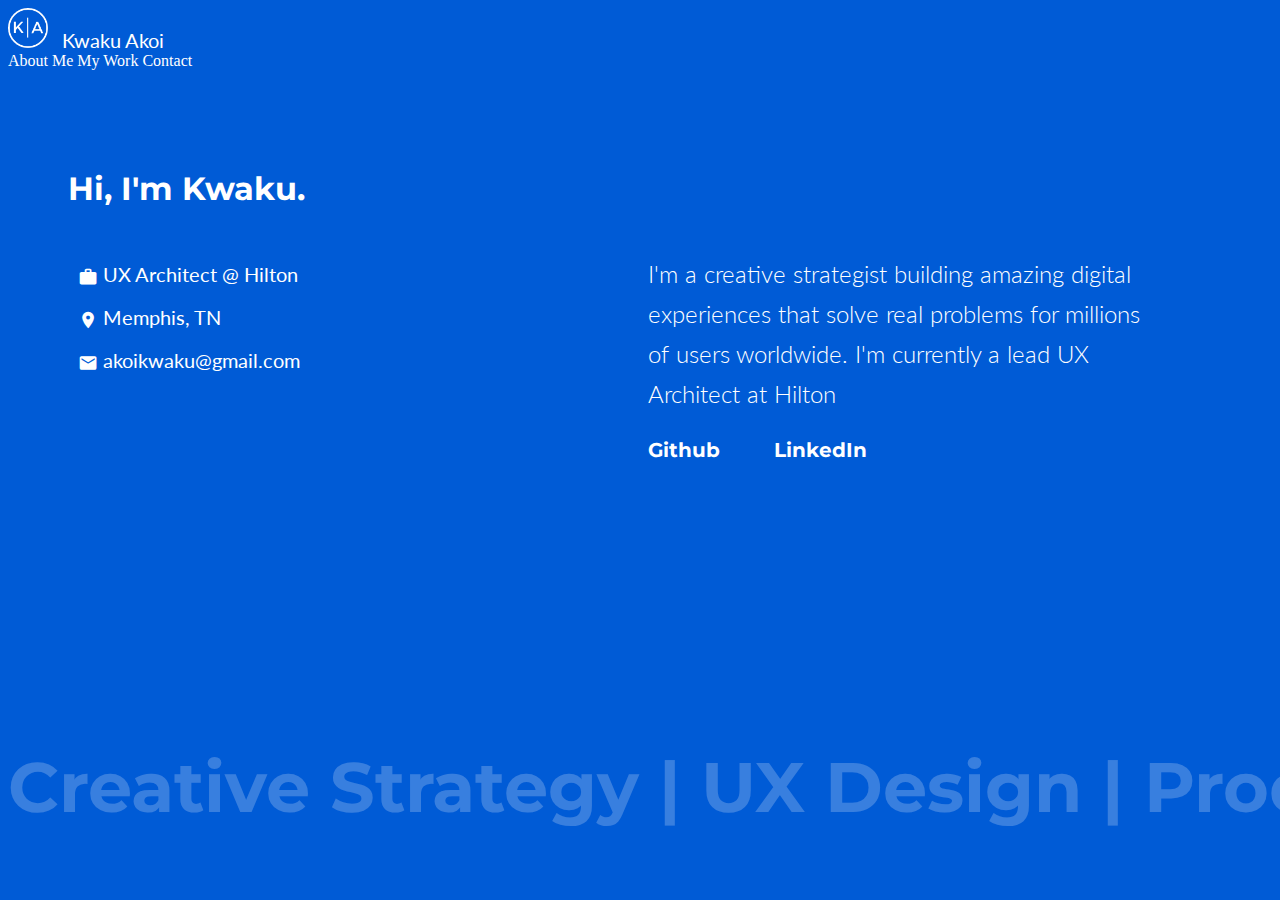
==== index.html @ 5cd678ec "Added responsive styles" ====
<!DOCTYPE html>
<html>
<head>
  <title>Kwaku Akoi | Creative Strategist, Product Manager, Entrepreneur</title>
  <link href='http://fonts.googleapis.com/css?family=Lato|Montserrat' rel='stylesheet' type='text/css'>
  <meta charset="UTF-8">
  <meta http-equiv="X-UA-Compatible" content="IE=edge">
  <meta name="viewport" content="width=device-width, initial-scale=1.0">
  <link rel="stylesheet" href="https://fonts.googleapis.com/icon?family=Material+Icons">
  <link rel="stylesheet" href="https://code.getmdl.io/1.3.0/material.indigo-pink.min.css">
  <link rel="stylesheet" type="text/css" href="style.css">
  <script defer src="https://code.getmdl.io/1.3.0/material.min.js"></script>
</head>

<body onload="showMain()">
  <section id="nav">
    <div class="mdl-layout mdl-js-layout mdl-layout--fixed-header">
      <header class="mdl-layout__header">
        <div class="mdl-layout__header-row">
          <!-- Logo -->
          <span class="brand" onclick="showMain()"><img src="images/logo.png"></span>
          <span class="mdl-layout-title" onclick="showMain()">Kwaku Akoi</span>
          <!-- Spacer -->
          <div class="mdl-layout-spacer"></div>
          <!-- Nav elements -->
          <nav class="mdl-navigation mdl-layout--large-screen-only">
            <a class="mdl-navigation__link" href="#aboutme" onclick="showAbout()">About Me</a>
            <a class="mdl-navigation__link" href="#mywork" onclick="showMyWork()">My Work</a>
            <a class="mdl-navigation__link" href="#contact" onclick="showContact()">Contact</a>
          </nav>
        </div>
      </header>
    </div>
  </section>

  <section id="main" class="mdl-layout">
    <h1 class="hi">Hi, I'm Kwaku.</h1>
    <div class="lhs">
        <ul>
          <li><i class="material-icons">work</i> UX Architect @ Hilton</li>
          <li><i class="material-icons">place</i> Memphis, TN</li>
          <li><i class="material-icons">email</i> akoikwaku@gmail.com</li>
        </ul>
    </div>
    <div class="rhs">
      <p>I'm a creative strategist building amazing digital experiences that
        solve real problems for millions of users worldwide.
        I'm currently a lead UX Architect at Hilton</p>
        <nav class="mdl-navigation mdl-layout--large-screen-only">
          <a href="https://github.com/SKAkoi" class="mdl-navigation__link">Github</a>
          <a href="https://linkedin.com/in/kwakuakoi" class="mdl-navigation__link">LinkedIn</a>
        </nav>
      </div>
    </div>
  </section>

  <section id="aboutme" class="mdl-layout">
    <h1 class="hi">My Journeys To Date</h1>
    <div class="roadmap">
      <span class="journey-points" id="ghana">Accra, Ghana </span><span class="mdl-tooltip mdl-tooltip--top mdl-tooltip--large" for="ghana">Born &amp; raised. First 16 yrs of my life.</span><i class="material-icons">arrow_forward</i>
      <span class="journey-points" id="simsbury"> Simsbury, CT</span><span class="mdl-tooltip mdl-tooltip--top mdl-tooltip--large" for="simsbury">Attended high school here (Westminster School)</span><i class="material-icons">arrow_forward</i>
      <span class="journey-points" id="middletown"> Middletown, CT </span><span class="mdl-tooltip mdl-tooltip--top mdl-tooltip--large" for="middletown">College @ Wesleyan University</span><i class="material-icons">arrow_forward</i>
      <span class="journey-points" id="brooklyn"> Brooklyn, NY </span><span class="mdl-tooltip mdl-tooltip--top mdl-tooltip--large" for="brooklyn">Founded Joomah Inc.</span><i class="material-icons">arrow_forward</i>
      <span class="journey-points" id="memphis"> Memphis, TN </span><span class="mdl-tooltip mdl-tooltip--top mdl-tooltip--large" for="memphis">UX Architect @ Hilton | Teach creative computing to 4th graders</span>
    </div>
    <br>
    <br>
    <div class="experiences">
      <h3>What I've been up to</h3>
      <ul>
        <li><i class="material-icons">check</i> Currently building awesome products for Hilton</li>
        <li><i class="material-icons">check</i> Teaching creative computing to 4th graders at KIPP Memphis Collegiate Elementary</li>
        <li><i class="material-icons">check</i> Founded a startup to work on smarter hiring solutions for businesses across Africa</li>
        <li><i class="material-icons">check</i> Managed part of Wesleyan Uniersity's I.T Department</li>
        <li><i class="material-icons">check</i> Consulted on I.T projects for Dannex, a leading drug maker in Ghana</li>
      </ul>
    </div>
    <br>
    <br>
    <div class="skills">
      <h3>My skills &amp; specialties</h3>
      <p>Everything digital. </p>
      <span>Product Management |</span><span>Strategy |</span> <span>Design |</span><span>UX Architecture |</span>  <span>Digital Analytics |</span> 
      <span>Digital Accessibility |</span><span> Python |</span><span> SQL |</span><span> Javascript |</span><span> HTML/CSS </span>
    </div>
  </section>

  <section id="mywork" class="mdl-layout"></section>

  <section id="contact" class="mdl-layout">
    <h1>Get in touch</h1>
    <a href="mailto:akoikwaku@gmail.com"><h2>akoikwaku[at]gmail[dot]com</h2></a>
  </section>

  <div class="watermark mdl-layout">
    <p>Creative Strategy | UX Design | Product Management |</p>
  </div>


  <script type="text/javascript">
      var main = document.getElementById("main"); 
      var aboutme = document.getElementById("aboutme");
      var mywork = document.getElementById("mywork");
      var contact = document.getElementById("contact");
    
    function showMain() {
      main.style.display = 'block';
      aboutme.style.display = 'none';
      mywork.style.display = 'none';
      contact.style.display = 'none';
    }

    function showAbout() {
      main.style.display = 'none';
      aboutme.style.display = 'block';
      mywork.style.display = 'none';
      contact.style.display = 'none';
    }

    function showMyWork() {
      main.style.display = 'none';
      aboutme.style.display = 'none';
      mywork.style.display = 'block';
      contact.style.display = 'none';
    }

    function showContact() {
      main.style.display = 'none';
      aboutme.style.display = 'none';
      mywork.style.display = 'none';
      contact.style.display = 'block';
    }
  </script>
</body>
</html>
---- style.css ----
body, html {
  background-color: #005bd6;
  color: #ffffff;
  width: 100%;
  overflow-x: hidden;
  /*height: 100%;*/
}

/*section {
  height: 100%;
}*/

a {
  text-decoration: none;
}

h1, h3, h4 {
  color: #ffffff;
  font-family: 'Montserrat', sans-serif;
}

h1, h3 {
  padding-left: 40px;
}

p, span, li {
  font-family: 'Lato', sans-serif;
  font-size: 20px;
}

.mdl-layout a {
  color: #ffffff;
}

#nav {
  height: 120px;
}

.mdl-layout {
  background-color: #005BD6;
}

.mdl-layout__header{
  background-color: #005bd6;
  width: 100%;
}

.brand {
  width: 50px;
  padding-right: 10px;
}

.brand img {
  width: 40px;
}

#main {
  padding: 20px;
  color: #ffffff;
  display: block;
}

#main p {
  font-size: 1.5em;
  font-weight: 300;
}

.lhs {
  float: left;
  width: 50%;
}


.lhs ul {
  list-style-type: none;
  font-size: 1.5em;
}

.lhs li {
  padding: 10px;
  line-height: 20px;
}

.rhs {
  float: right;
  width: 50%;
}

.rhs p {
  width: 80%;
  line-height: 40px;
}

.rhs a {
  padding-right: 50px;
  color: #ffffff;
  font-size: 1.25em;
  font-family: 'Montserrat', sans-serif;
  font-weight: 700;
}

.material-icons {
  font-size: 20px;
  vertical-align: middle;
}

.journey-points {
  font-size: 20px; 
  padding-left: 10px;
  text-decoration: underline;
}

.mdl-tooltip {
  background-color: rgba(0,0,0, 0.8);
}

.experiences ul {
  list-style-type: none;
}

.experiences ul li {
  padding: 10px;
}



.watermark p {
  font-family: 'Montserrat', sans-serif;
  font-size: 70px;
  bottom: 0;
  position: fixed;
  opacity: 0.22;
  font-weight: 700;
  z-index: 0;
  width: 80%;
  white-space: nowrap;
  /*overflow: hidden;*/
  text-overflow: ellipsis;
}

@media screen and (max-width: 800px) {
  .lhs {
    width: 100%;
  }
  .rhs {
    width: 100%;
  }
}
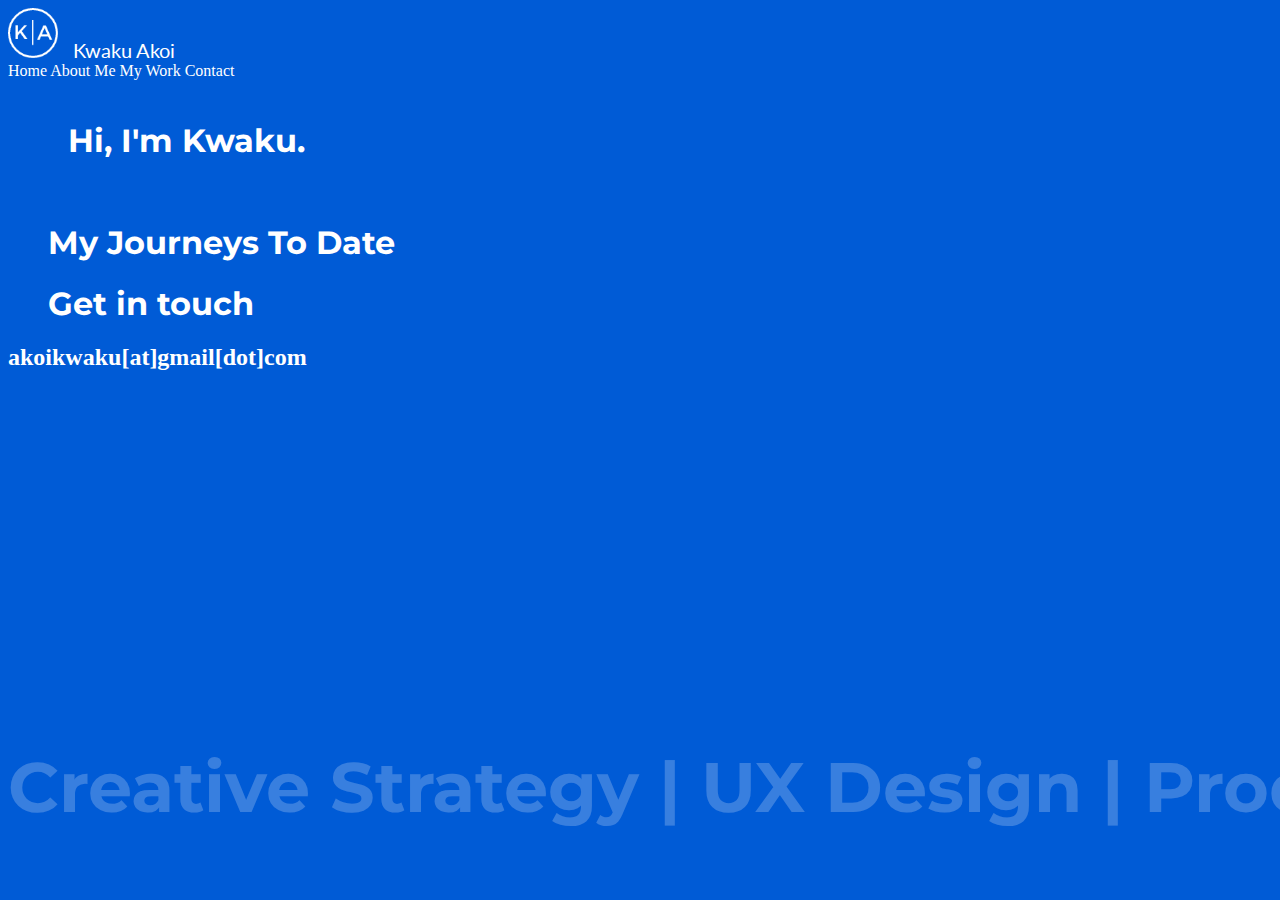
==== commit 32a99b6f: "Added MDL tabs component" ====
--- a/index.html
+++ b/index.html
@@ -12,18 +12,59 @@
   <script defer src="https://code.getmdl.io/1.3.0/material.min.js"></script>
 </head>
 
-<body onload="showMain()">
-  <section id="nav">
+<body>
+  <div class="mdl-layout mdl-js-layout mdl-layout--fixed-header">
+    <header class="mdl-layout__header">
+      <div class="mdl-layout__header-row">
+        <!-- Title -->
+        <span class="mdl-layout-title"><img src="images/logo.png" class="brand"> Kwaku Akoi</span>
+      </div>
+        <!-- Tabs -->
+        <div class="mdl-layout__tab-bar mdl-js-ripple-effect">
+          <a href="#main" class="mdl-layout__tab is-active">Home</a>
+          <a href="#aboutme" class="mdl-layout__tab">About Me</a>
+          <a href="#mywork" class="mdl-layout__tab">My Work</a>
+          <a href="#contact" class="mdl-layout__tab">Contact</a>
+        </div>
+    </header>
+    
+    <main class="mdl-layout__content">
+      <section id="main" class="mdl-layout__tab-panel is-active">
+        <div class="page-content">
+          <h1 class="hi">Hi, I'm Kwaku.</h1>
+        </div>
+      </section>
+
+      <section class="mdl-layout__tab-panel" id="aboutme">
+        <div class="page-content">
+          <h1 class="hi">My Journeys To Date</h1>
+        </div>
+      </section>
+
+      <section id="mywork" class="mdl-layout__tab-panel"></section>
+
+      <section id="contact" class="mdl-layout__tab-panel">
+        <h1>Get in touch</h1>
+        <a href="mailto:akoikwaku@gmail.com"><h2>akoikwaku[at]gmail[dot]com</h2></a>
+      </section>
+    </main>
+</div>
+
+
+
+
+
+  <!--<section id="nav">
     <div class="mdl-layout mdl-js-layout mdl-layout--fixed-header">
       <header class="mdl-layout__header">
         <div class="mdl-layout__header-row">
           <!-- Logo -->
-          <span class="brand" onclick="showMain()"><img src="images/logo.png"></span>
+          <!--<span class="brand" onclick="showMain()"><img src="images/logo.png"></span>
           <span class="mdl-layout-title" onclick="showMain()">Kwaku Akoi</span>
           <!-- Spacer -->
-          <div class="mdl-layout-spacer"></div>
+          <!--<div class="mdl-layout-spacer"></div>
           <!-- Nav elements -->
-          <nav class="mdl-navigation mdl-layout--large-screen-only">
+          <!--<nav class="mdl-navigation mdl-layout--large-screen-only">
             <a class="mdl-navigation__link" href="#aboutme" onclick="showAbout()">About Me</a>
             <a class="mdl-navigation__link" href="#mywork" onclick="showMyWork()">My Work</a>
             <a class="mdl-navigation__link" href="#contact" onclick="showContact()">Contact</a>
@@ -31,66 +72,9 @@
         </div>
       </header>
     </div>
-  </section>
+  </section>-->
 
-  <section id="main" class="mdl-layout">
-    <h1 class="hi">Hi, I'm Kwaku.</h1>
-    <div class="lhs">
-        <ul>
-          <li><i class="material-icons">work</i> UX Architect @ Hilton</li>
-          <li><i class="material-icons">place</i> Memphis, TN</li>
-          <li><i class="material-icons">email</i> akoikwaku@gmail.com</li>
-        </ul>
-    </div>
-    <div class="rhs">
-      <p>I'm a creative strategist building amazing digital experiences that
-        solve real problems for millions of users worldwide.
-        I'm currently a lead UX Architect at Hilton</p>
-        <nav class="mdl-navigation mdl-layout--large-screen-only">
-          <a href="https://github.com/SKAkoi" class="mdl-navigation__link">Github</a>
-          <a href="https://linkedin.com/in/kwakuakoi" class="mdl-navigation__link">LinkedIn</a>
-        </nav>
-      </div>
-    </div>
-  </section>
-
-  <section id="aboutme" class="mdl-layout">
-    <h1 class="hi">My Journeys To Date</h1>
-    <div class="roadmap">
-      <span class="journey-points" id="ghana">Accra, Ghana </span><span class="mdl-tooltip mdl-tooltip--top mdl-tooltip--large" for="ghana">Born &amp; raised. First 16 yrs of my life.</span><i class="material-icons">arrow_forward</i>
-      <span class="journey-points" id="simsbury"> Simsbury, CT</span><span class="mdl-tooltip mdl-tooltip--top mdl-tooltip--large" for="simsbury">Attended high school here (Westminster School)</span><i class="material-icons">arrow_forward</i>
-      <span class="journey-points" id="middletown"> Middletown, CT </span><span class="mdl-tooltip mdl-tooltip--top mdl-tooltip--large" for="middletown">College @ Wesleyan University</span><i class="material-icons">arrow_forward</i>
-      <span class="journey-points" id="brooklyn"> Brooklyn, NY </span><span class="mdl-tooltip mdl-tooltip--top mdl-tooltip--large" for="brooklyn">Founded Joomah Inc.</span><i class="material-icons">arrow_forward</i>
-      <span class="journey-points" id="memphis"> Memphis, TN </span><span class="mdl-tooltip mdl-tooltip--top mdl-tooltip--large" for="memphis">UX Architect @ Hilton | Teach creative computing to 4th graders</span>
-    </div>
-    <br>
-    <br>
-    <div class="experiences">
-      <h3>What I've been up to</h3>
-      <ul>
-        <li><i class="material-icons">check</i> Currently building awesome products for Hilton</li>
-        <li><i class="material-icons">check</i> Teaching creative computing to 4th graders at KIPP Memphis Collegiate Elementary</li>
-        <li><i class="material-icons">check</i> Founded a startup to work on smarter hiring solutions for businesses across Africa</li>
-        <li><i class="material-icons">check</i> Managed part of Wesleyan Uniersity's I.T Department</li>
-        <li><i class="material-icons">check</i> Consulted on I.T projects for Dannex, a leading drug maker in Ghana</li>
-      </ul>
-    </div>
-    <br>
-    <br>
-    <div class="skills">
-      <h3>My skills &amp; specialties</h3>
-      <p>Everything digital. </p>
-      <span>Product Management |</span><span>Strategy |</span> <span>Design |</span><span>UX Architecture |</span>  <span>Digital Analytics |</span> 
-      <span>Digital Accessibility |</span><span> Python |</span><span> SQL |</span><span> Javascript |</span><span> HTML/CSS </span>
-    </div>
-  </section>
-
-  <section id="mywork" class="mdl-layout"></section>
-
-  <section id="contact" class="mdl-layout">
-    <h1>Get in touch</h1>
-    <a href="mailto:akoikwaku@gmail.com"><h2>akoikwaku[at]gmail[dot]com</h2></a>
-  </section>
+  
 
   <div class="watermark mdl-layout">
     <p>Creative Strategy | UX Design | Product Management |</p>
@@ -98,7 +82,7 @@
 
 
   <script type="text/javascript">
-      var main = document.getElementById("main"); 
+     /* var main = document.getElementById("main"); 
       var aboutme = document.getElementById("aboutme");
       var mywork = document.getElementById("mywork");
       var contact = document.getElementById("contact");
@@ -128,8 +112,9 @@
       main.style.display = 'none';
       aboutme.style.display = 'none';
       mywork.style.display = 'none';
-      contact.style.display = 'block';
-    }
+      contact.style.display = 'block'; */
+    
   </script>
+</div>
 </body>
 </html>
--- a/style.css
+++ b/style.css
@@ -32,8 +32,12 @@
   color: #ffffff;
 }
 
-#nav {
-  height: 120px;
+.mdl-layout__tab-bar {
+  background-color: #005BD6;
+}
+
+.mdl-layout__tab-bar-button {
+  background-color: #005BD6;
 }
 
 .mdl-layout {
@@ -57,7 +61,7 @@
 #main {
   padding: 20px;
   color: #ffffff;
-  display: block;
+  /*display: block;*/
 }
 
 #main p {
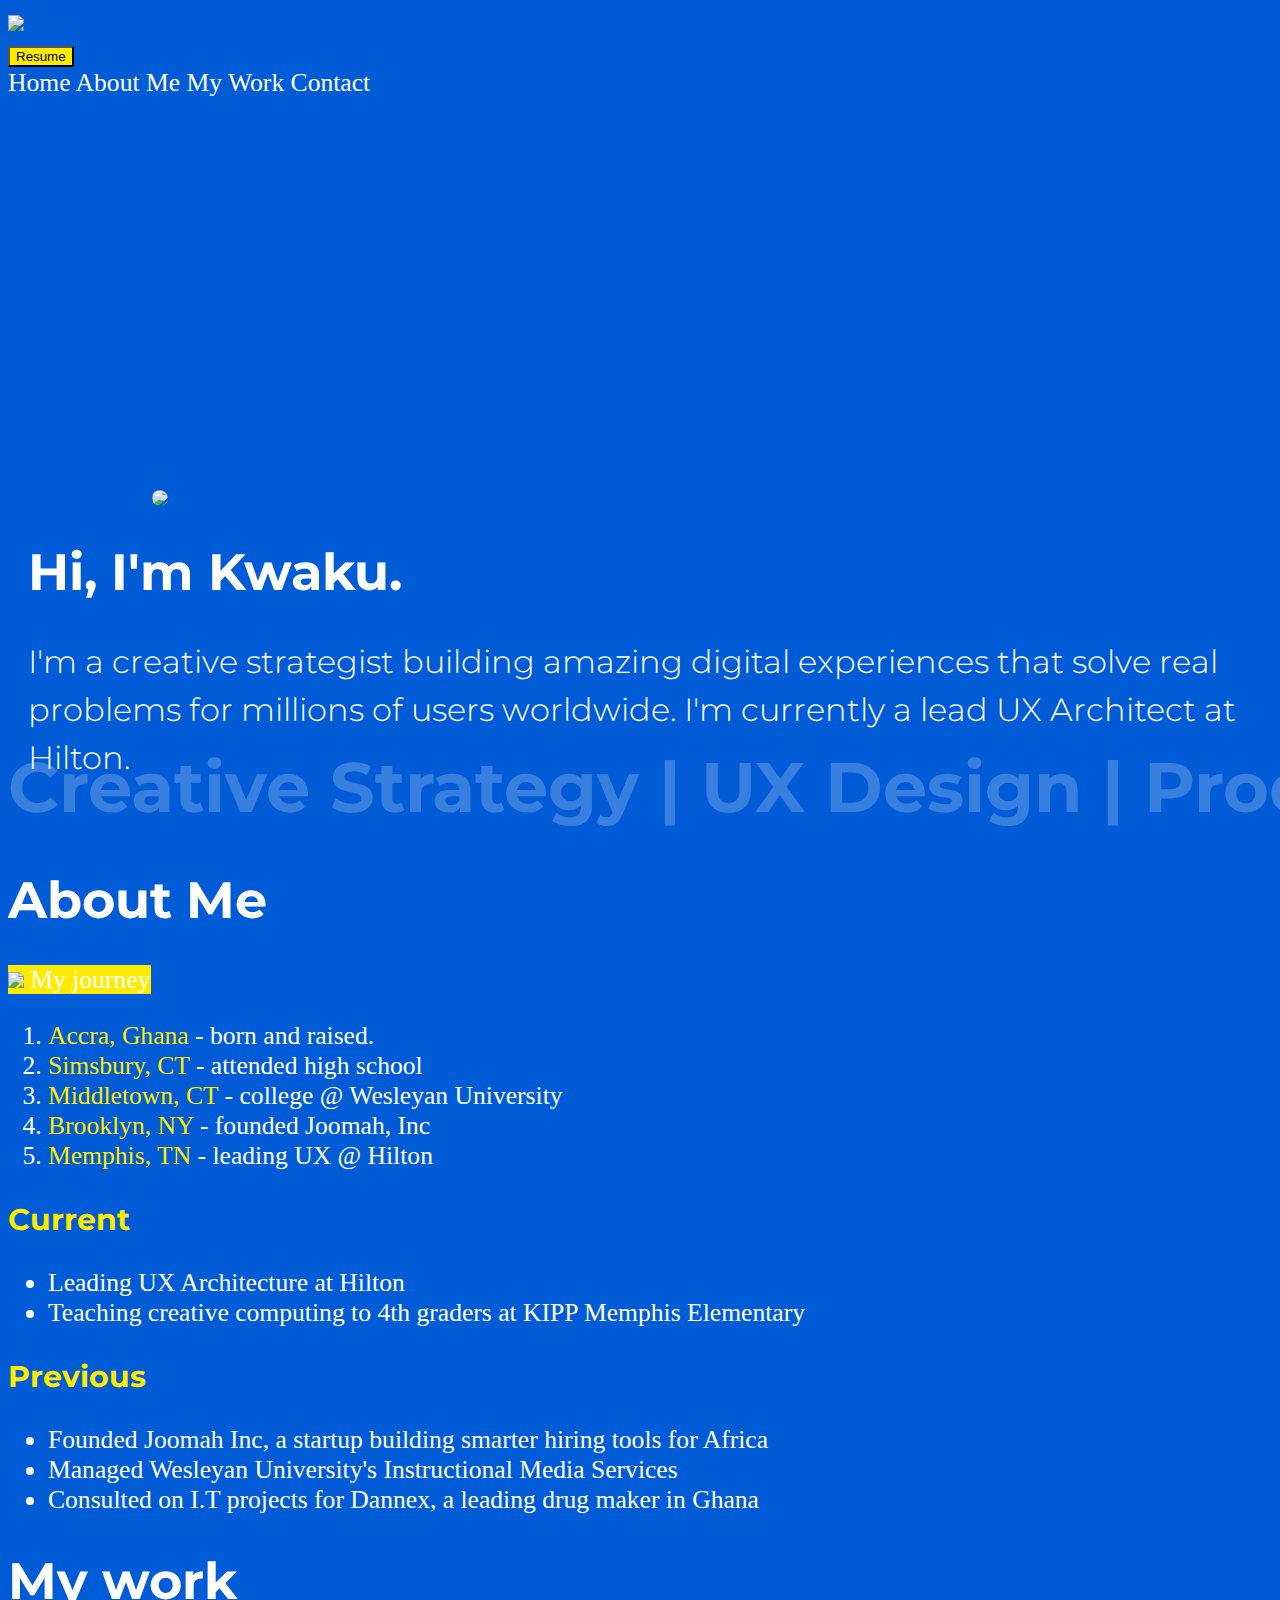
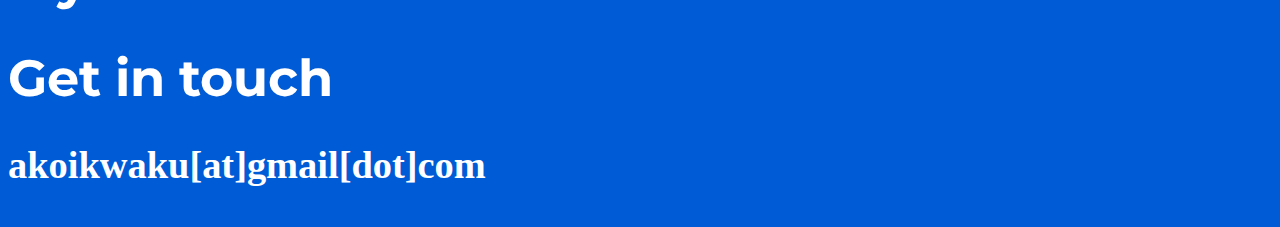
==== commit d84577c2: "A few more MDL components added" ====
--- a/index.html
+++ b/index.html
@@ -17,7 +17,11 @@
     <header class="mdl-layout__header">
       <div class="mdl-layout__header-row">
         <!-- Title -->
-        <span class="mdl-layout-title"><img src="images/logo.png" class="brand"> Kwaku Akoi</span>
+        <span class="mdl-layout-title"><img src="images/logo-yellow@2x.png" class="brand"></span>
+        <div class="mdl-layout-spacer"></div>
+        <span>
+          <button class="mdl-button mdl-js-button mdl-button--raised mdl-js-ripple-effect">Resume</button>
+        </span>
       </div>
         <!-- Tabs -->
         <div class="mdl-layout__tab-bar mdl-js-ripple-effect">
@@ -31,17 +35,63 @@
     <main class="mdl-layout__content">
       <section id="main" class="mdl-layout__tab-panel is-active">
         <div class="page-content">
-          <h1 class="hi">Hi, I'm Kwaku.</h1>
+          <div class="mdl-grid">
+            <div class="mdl-cell mdl-cell--3-col">
+              <img src="images/me.jpg">
+            </div>
+            <div class="mdl-cell mdl-cell--9-col">
+              <div class="main-intro">
+                <h1>Hi, I'm Kwaku.</h1>
+                <p>I'm a creative strategist building amazing digital experiences that solve real problems for millions of users worldwide. I'm currently a lead UX Architect at Hilton.</p>
+              </div>
+            </div>
+          </div>
         </div>
       </section>
 
       <section class="mdl-layout__tab-panel" id="aboutme">
         <div class="page-content">
-          <h1 class="hi">My Journeys To Date</h1>
+          <div class="mdl-grid">
+            <div class="mdl-cell mdl-cell--4-col">
+              <h1>About Me</h1>
+              <span class="mdl-chip mdl-chip--contact">
+                <img class="mdl-chip__contact" src="images/me.jpg"></img>
+                <span class="mdl-chip__text">My journey</span>
+              </span>
+              <ol>
+                <li><span class="gold">Accra, Ghana</span> -  born and raised.</li>
+                <li><span class="gold">Simsbury, CT</span> -  attended high school</li>
+                <li><span class="gold">Middletown, CT</span> -  college @ Wesleyan University</li>
+                <li><span class="gold">Brooklyn, NY</span> -  founded Joomah, Inc</li>
+                <li><span class="gold">Memphis, TN</span> -  leading UX @ Hilton</li>
+              </ol>
+            </div>
+            <div class="mdl-cell mdl-cell--8-col">
+              <div class="current">
+                <h3 class="gold">Current</h3>
+                <ul>
+                  <li>Leading UX Architecture at Hilton</li>
+                  <li>Teaching creative computing to 4th graders at KIPP Memphis Elementary</li>
+                </ul>
+              </div>
+              <div class="previous">
+                <h3 class="gold">Previous</h3>
+                <ul>
+                  <li>Founded Joomah Inc, a startup building smarter hiring tools for Africa</li>
+                  <li>Managed Wesleyan University's Instructional Media Services</li>
+                  <li>Consulted on I.T projects for Dannex, a leading drug maker in Ghana</li>
+                </ul>
+              </div>
+            </div>
+          </div>
         </div>
       </section>
 
-      <section id="mywork" class="mdl-layout__tab-panel"></section>
+      <section id="mywork" class="mdl-layout__tab-panel">
+        <div class="page-content">
+          <h1 class="hi">My work</h1>
+        </div>
+      </section>
 
       <section id="contact" class="mdl-layout__tab-panel">
         <h1>Get in touch</h1>
--- a/style.css
+++ b/style.css
@@ -3,6 +3,7 @@
   color: #ffffff;
   width: 100%;
   overflow-x: hidden;
+  font-size: 2vw;
   /*height: 100%;*/
 }
 
@@ -19,13 +20,8 @@
   font-family: 'Montserrat', sans-serif;
 }
 
-h1, h3 {
-  padding-left: 40px;
-}
-
-p, span, li {
-  font-family: 'Lato', sans-serif;
-  font-size: 20px;
+.gold {
+  color: #FFEB00;
 }
 
 .mdl-layout a {
@@ -49,6 +45,19 @@
   width: 100%;
 }
 
+.mdl-button {
+  background-color: #FFEB00;
+}
+
+.mdl-layout.is-upgraded .mdl-layout__tab.is-active::after {
+  background-color: #FFEB00;
+}
+
+.mdl-chip {
+  background-color: #FFEB00;
+  width: 250px;
+}
+
 .brand {
   width: 50px;
   padding-right: 10px;
@@ -64,43 +73,20 @@
   /*display: block;*/
 }
 
-#main p {
-  font-size: 1.5em;
-  font-weight: 300;
+#main img {
+  width: 80%;
+  max-width: 260px;
+  border-radius: 50%;
+  margin-left: 10%;
+  vertical-align: middle;
+  margin-top: 30%;
 }
 
-.lhs {
-  float: left;
-  width: 50%;
-}
-
-
-.lhs ul {
-  list-style-type: none;
-  font-size: 1.5em;
-}
-
-.lhs li {
-  padding: 10px;
-  line-height: 20px;
-}
-
-.rhs {
-  float: right;
-  width: 50%;
-}
-
-.rhs p {
-  width: 80%;
-  line-height: 40px;
-}
-
-.rhs a {
-  padding-right: 50px;
-  color: #ffffff;
+.main-intro p {
   font-size: 1.25em;
+  line-height: 1.5em;
   font-family: 'Montserrat', sans-serif;
-  font-weight: 700;
+  font-weight: 300;
 }
 
 .material-icons {
@@ -143,11 +129,12 @@
 }
 
 @media screen and (max-width: 800px) {
-  .lhs {
-    width: 100%;
+  html {
+    font-size: 4vw;
   }
-  .rhs {
-    width: 100%;
+
+  .main-intro p {
+    font-size: 2em;
   }
 }
 
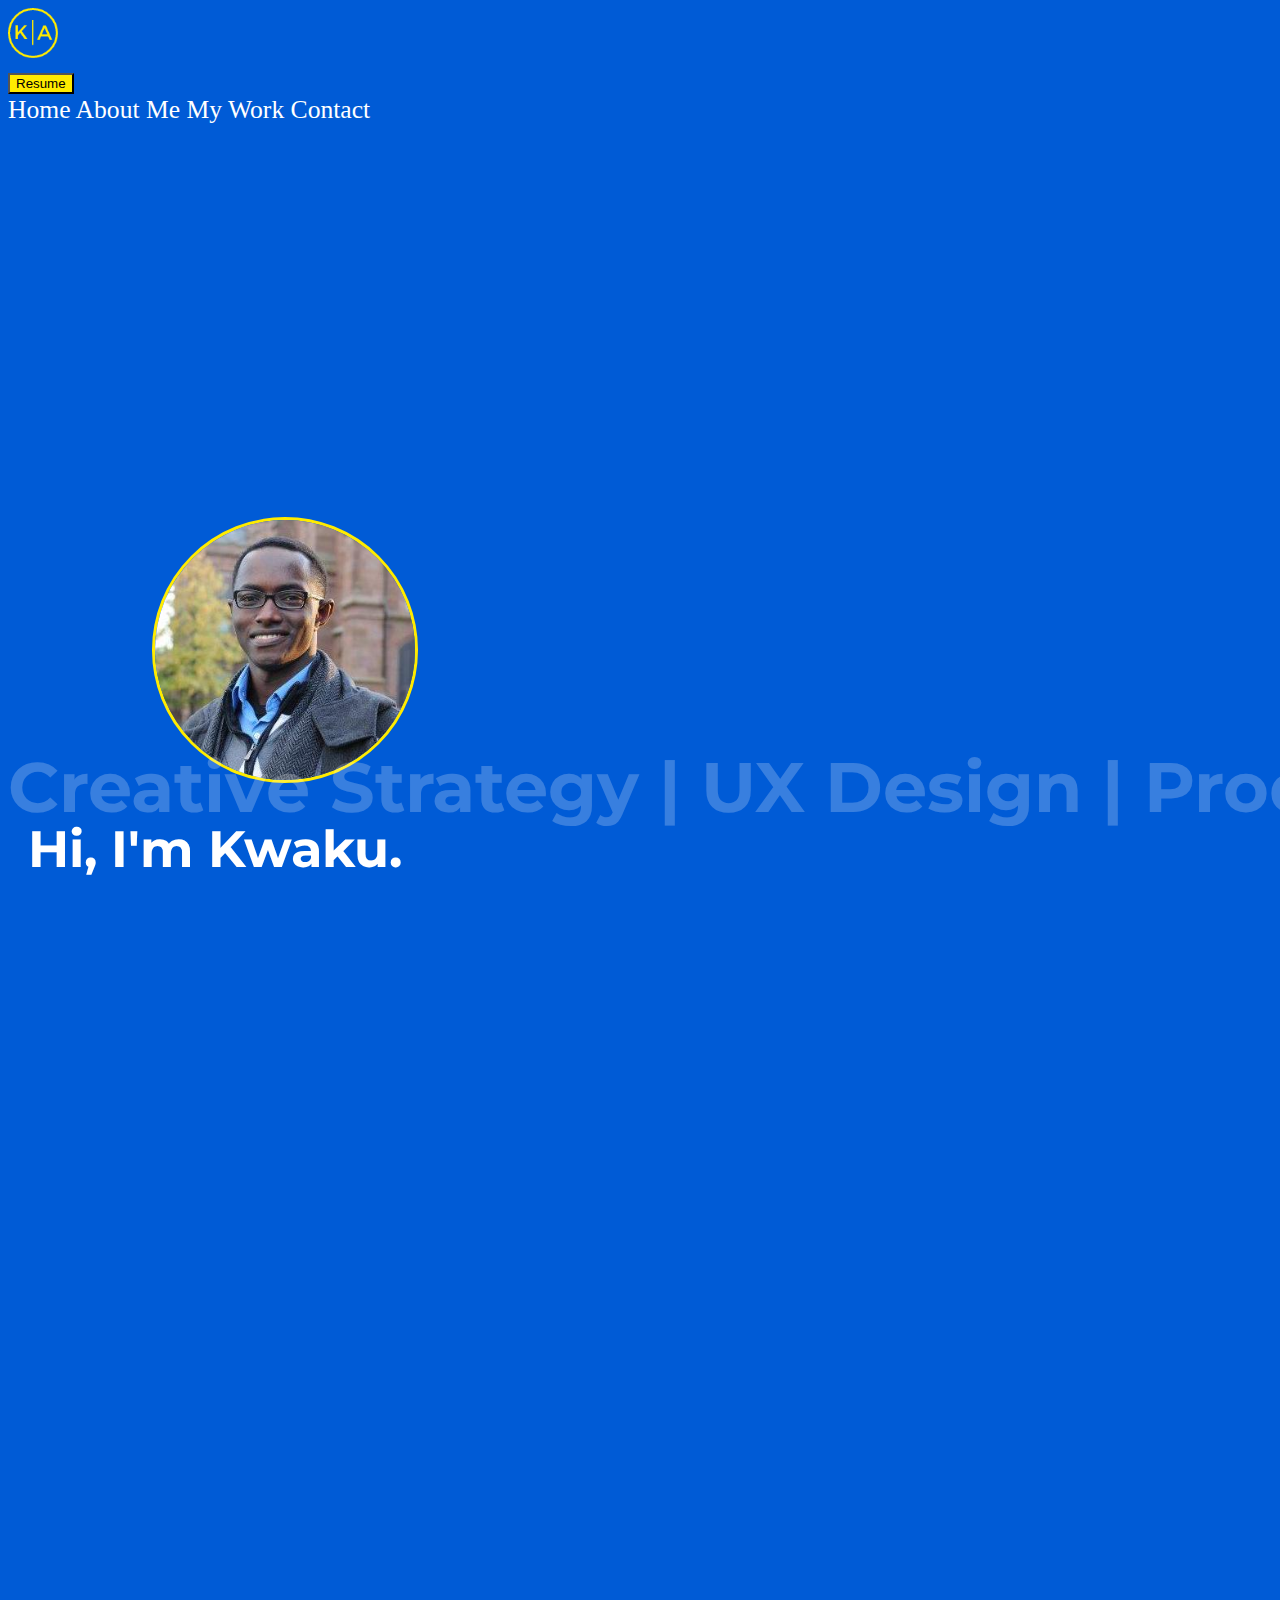
==== commit 67b05047: "Redid the about me and portfolio pages" ====
--- a/index.html
+++ b/index.html
@@ -50,10 +50,164 @@
       </section>
 
       <section class="mdl-layout__tab-panel" id="aboutme">
+          <div class="page-content">
+          <h1 class="center">About Me</h1>
+          <div class="portfolio">
+            <div class="row">
+          <div class="demo-card-square demo-card-squareA mdl-card mdl-shadow--2dp">
+            <div class="mdl-card__title mdl-card--expand">
+             <h4 class="mdl-card__title-text">Memphis, TN</h4>
+            </div>
+            <div class="mdl-card__supporting-text">
+              <p>Currently leading UX Architecture @ Hilton / Teaching creative computing to 4th graders</p>
+            </div>
+        </div>
+
+        <div class="demo-card-square demo-card-squareB mdl-card mdl-shadow--2dp">
+            <div class="mdl-card__title mdl-card--expand">
+             <h4 class="mdl-card__title-text">Brooklyn, NY</h4>
+            </div>
+            <div class="mdl-card__supporting-text">
+              <p>Founded Joomah Inc. - a startup building smarter hiring tools for Africa</p>
+            </div>
+        </div>
+
+        <div class="demo-card-square demo-card-squareC mdl-card mdl-shadow--2dp">
+            <div class="mdl-card__title mdl-card--expand">
+             <h4 class="mdl-card__title-text">Middletown, CT</h4>
+            </div>
+            <div class="mdl-card__supporting-text">
+              <p>Attended college @ Wesleyan University / Managed part of the school's I.T Department</p>
+            </div>
+        </div>
+
+        <div class="demo-card-square demo-card-squareD mdl-card mdl-shadow--2dp">
+            <div class="mdl-card__title mdl-card--expand">
+             <h4 class="mdl-card__title-text">Simsbury, CT</h4>
+            </div>
+            <div class="mdl-card__supporting-text">
+              <p>Attended Westminster School as one of the school's first Davis Scholars from Ghana.</p>
+            </div>
+        </div>
+
+        <div class="demo-card-square demo-card-squareE mdl-card mdl-shadow--2dp">
+            <div class="mdl-card__title mdl-card--expand">
+             <h4 class="mdl-card__title-text">Accra, Ghana</h4>
+            </div>
+            <div class="mdl-card__supporting-text">
+              <p>Born and raised here. 16 years becoming who I am today. <i class="material-icons">mood</i></p>
+            </div>
+        </div>
+        </div>
+      </div>
+    </div>
+      </section>
+
+      <section id="mywork" class="mdl-layout__tab-panel">
         <div class="page-content">
+          <h1 class="center">My work</h1>
+          <div class="portfolio">
+            <div class="row">
+          <div class="demo-card-square demo-card-square1 mdl-card mdl-shadow--2dp">
+            <div class="mdl-card__title mdl-card--expand">
+             <h4 class="mdl-card__title-text">Tapestry by Hilton</h4>
+            </div>
+            <div class="mdl-card__supporting-text">
+              <p>New brand launch for Hilton</p>
+            </div>
+            <div class="mdl-card__actions mdl-card--border">
+              <a class="mdl-button mdl-button--colored mdl-js-button mdl-js-ripple-effect" href="http://tapestrycollection3.hilton.com/tc/" target="_blank">
+               Visit Site
+              </a>
+          </div>
+        </div>
+
+        <div class="demo-card-square demo-card-square2 mdl-card mdl-shadow--2dp">
+            <div class="mdl-card__title mdl-card--expand">
+             <h4 class="mdl-card__title-text">Grey Restaurant</h4>
+            </div>
+            <div class="mdl-card__supporting-text">
+              <p>Restaurant site for the Hilton Cardiff.</p>
+            </div>
+            <div class="mdl-card__actions mdl-card--border">
+              <a class="mdl-button mdl-button--colored mdl-js-button mdl-js-ripple-effect" href="https://www.greyrestaurant.co.uk/" target="_blank">
+               Visit Site
+              </a>
+          </div>
+        </div>
+
+        <div class="demo-card-square demo-card-square3 mdl-card mdl-shadow--2dp">
+            <div class="mdl-card__title mdl-card--expand">
+             <h4 class="mdl-card__title-text">HMS</h4>
+            </div>
+            <div class="mdl-card__supporting-text">
+              <p>Site for Hilton Management Services</p>
+            </div>
+            <div class="mdl-card__actions mdl-card--border">
+              <a class="mdl-button mdl-button--colored mdl-js-button mdl-js-ripple-effect" href="http://www.managementservices.hilton.com/en/" target="_blank">
+               Visit Site
+              </a>
+          </div>
+        </div>
+
+        <div class="demo-card-square demo-card-square4 mdl-card mdl-shadow--2dp">
+            <div class="mdl-card__title mdl-card--expand">
+             <h4 class="mdl-card__title-text">La Quinta Resort</h4>
+            </div>
+            <div class="mdl-card__supporting-text">
+              <p>A Waldorf Astoria Resort</p>
+            </div>
+            <div class="mdl-card__actions mdl-card--border">
+              <a class="mdl-button mdl-button--colored mdl-js-button mdl-js-ripple-effect" href="http://www.laquintaresort.com/" target="_blank">
+               Visit Site
+              </a>
+          </div>
+        </div>
+
+        <div class="demo-card-square demo-card-square5 mdl-card mdl-shadow--2dp">
+            <div class="mdl-card__title mdl-card--expand">
+             <h4 class="mdl-card__title-text">RMCC</h4>
+            </div>
+            <div class="mdl-card__supporting-text">
+              <p>Hilton's Revenue Management Service</p>
+            </div>
+            <div class="mdl-card__actions mdl-card--border">
+              <a class="mdl-button mdl-button--colored mdl-js-button mdl-js-ripple-effect" href="http://rmcc.hilton.com/" target="_blank">
+               Visit Site
+              </a>
+          </div>
+        </div>
+        </div>
+      </div>
+    </div>
+      </section>
+
+      <section id="contact" class="mdl-layout__tab-panel">
+        <h1 class="center">Get in touch</h1>
+        <a href="mailto:akoikwaku@gmail.com"><h2 class="center gold">akoikwaku@gmail.com</h2></a>
+      </section>
+    </main>
+</div>
+
+  
+
+  <div class="watermark mdl-layout">
+    <p>Creative Strategy | UX Design | Product Management |</p>
+  </div>
+
+
+  <script type="text/javascript">
+    
+  </script>
+</div>
+</body>
+</html>
+
+<!--
+  <div class="page-content">
+          <h1 class="center">About Me</h1>
           <div class="mdl-grid">
             <div class="mdl-cell mdl-cell--4-col">
-              <h1>About Me</h1>
               <span class="mdl-chip mdl-chip--contact">
                 <img class="mdl-chip__contact" src="images/me.jpg"></img>
                 <span class="mdl-chip__text">My journey</span>
@@ -84,87 +238,4 @@
               </div>
             </div>
           </div>
-        </div>
-      </section>
-
-      <section id="mywork" class="mdl-layout__tab-panel">
-        <div class="page-content">
-          <h1 class="hi">My work</h1>
-        </div>
-      </section>
-
-      <section id="contact" class="mdl-layout__tab-panel">
-        <h1>Get in touch</h1>
-        <a href="mailto:akoikwaku@gmail.com"><h2>akoikwaku[at]gmail[dot]com</h2></a>
-      </section>
-    </main>
-</div>
-
-
-
-
-
-  <!--<section id="nav">
-    <div class="mdl-layout mdl-js-layout mdl-layout--fixed-header">
-      <header class="mdl-layout__header">
-        <div class="mdl-layout__header-row">
-          <!-- Logo -->
-          <!--<span class="brand" onclick="showMain()"><img src="images/logo.png"></span>
-          <span class="mdl-layout-title" onclick="showMain()">Kwaku Akoi</span>
-          <!-- Spacer -->
-          <!--<div class="mdl-layout-spacer"></div>
-          <!-- Nav elements -->
-          <!--<nav class="mdl-navigation mdl-layout--large-screen-only">
-            <a class="mdl-navigation__link" href="#aboutme" onclick="showAbout()">About Me</a>
-            <a class="mdl-navigation__link" href="#mywork" onclick="showMyWork()">My Work</a>
-            <a class="mdl-navigation__link" href="#contact" onclick="showContact()">Contact</a>
-          </nav>
-        </div>
-      </header>
-    </div>
-  </section>-->
-
-  
-
-  <div class="watermark mdl-layout">
-    <p>Creative Strategy | UX Design | Product Management |</p>
-  </div>
-
-
-  <script type="text/javascript">
-     /* var main = document.getElementById("main"); 
-      var aboutme = document.getElementById("aboutme");
-      var mywork = document.getElementById("mywork");
-      var contact = document.getElementById("contact");
-    
-    function showMain() {
-      main.style.display = 'block';
-      aboutme.style.display = 'none';
-      mywork.style.display = 'none';
-      contact.style.display = 'none';
-    }
-
-    function showAbout() {
-      main.style.display = 'none';
-      aboutme.style.display = 'block';
-      mywork.style.display = 'none';
-      contact.style.display = 'none';
-    }
-
-    function showMyWork() {
-      main.style.display = 'none';
-      aboutme.style.display = 'none';
-      mywork.style.display = 'block';
-      contact.style.display = 'none';
-    }
-
-    function showContact() {
-      main.style.display = 'none';
-      aboutme.style.display = 'none';
-      mywork.style.display = 'none';
-      contact.style.display = 'block'; */
-    
-  </script>
-</div>
-</body>
-</html>
+        -->
--- a/style.css
+++ b/style.css
@@ -4,12 +4,12 @@
   width: 100%;
   overflow-x: hidden;
   font-size: 2vw;
-  /*height: 100%;*/
-}
-
-/*section {
   height: 100%;
-}*/
+}
+
+.center {
+  text-align: center;
+}
 
 a {
   text-decoration: none;
@@ -80,6 +80,7 @@
   margin-left: 10%;
   vertical-align: middle;
   margin-top: 30%;
+  border: 3px solid #FFEB00;
 }
 
 .main-intro p {
@@ -94,25 +95,93 @@
   vertical-align: middle;
 }
 
-.journey-points {
-  font-size: 20px; 
-  padding-left: 10px;
-  text-decoration: underline;
-}
-
-.mdl-tooltip {
-  background-color: rgba(0,0,0, 0.8);
-}
-
-.experiences ul {
-  list-style-type: none;
-}
-
-.experiences ul li {
-  padding: 10px;
-}
-
-
+#aboutme ul li {
+  font-size: 1.5em;
+  line-height: 1.5em;
+}
+
+#aboutme ol li {
+  font-size: 1.25em;
+}
+
+.portfolio {
+  width: 1080px;
+  margin: 0 auto;
+  overflow-x: scroll;
+}
+
+.row {
+  width: 200%;
+  display: inline-flex;
+  flex-wrap: nowrap;
+}
+
+.demo-card-square.mdl-card {
+  width: 320px;
+  height: 320px;
+  /*float: right;*/
+  margin: 10px;
+}
+
+.demo-card-square1 > .mdl-card__title {
+  color: #fff;
+  background:
+    url('images/portfolio/tapestry.png') bottom right 15% no-repeat #46B6AC;
+}
+
+.demo-card-square2 > .mdl-card__title {
+  color: #fff;
+  background:
+    url('images/portfolio/grey.png') bottom right 15% no-repeat #46B6AC;
+}
+
+.demo-card-square3 > .mdl-card__title {
+  color: #fff;
+  background:
+    url('images/portfolio/hms.png') bottom right 15% no-repeat #46B6AC;
+}
+
+.demo-card-square4 > .mdl-card__title {
+  color: #fff;
+  background:
+    url('images/portfolio/laquinta.png') bottom right 15% no-repeat #46B6AC;
+}
+
+.demo-card-square5 > .mdl-card__title {
+  color: #fff;
+  background:
+    url('images/portfolio/rmcc.png') top right 30% no-repeat #46B6AC;
+}
+
+.demo-card-squareA > .mdl-card__title {
+  color: #fff;
+  background:
+    url('images/places/memphis.png') bottom right 60% no-repeat #46B6AC;
+}
+
+.demo-card-squareB > .mdl-card__title {
+  color: #fff;
+  background:
+    url('images/places/brooklyn.png') bottom left 20% no-repeat #46B6AC;
+}
+
+.demo-card-squareC > .mdl-card__title {
+  color: #fff;
+  background:
+    url('images/places/middletown.png') bottom right 15% no-repeat #46B6AC;
+}
+
+.demo-card-squareD > .mdl-card__title {
+  color: #fff;
+  background:
+    url('images/places/simsbury.png') bottom right 15% no-repeat #46B6AC;
+}
+
+.demo-card-squareE > .mdl-card__title {
+  color: #fff;
+  background:
+    url('images/places/accra.png') bottom right 15% no-repeat #46B6AC;
+}
 
 .watermark p {
   font-family: 'Montserrat', sans-serif;
@@ -128,6 +197,8 @@
   text-overflow: ellipsis;
 }
 
+
+
 @media screen and (max-width: 800px) {
   html {
     font-size: 4vw;
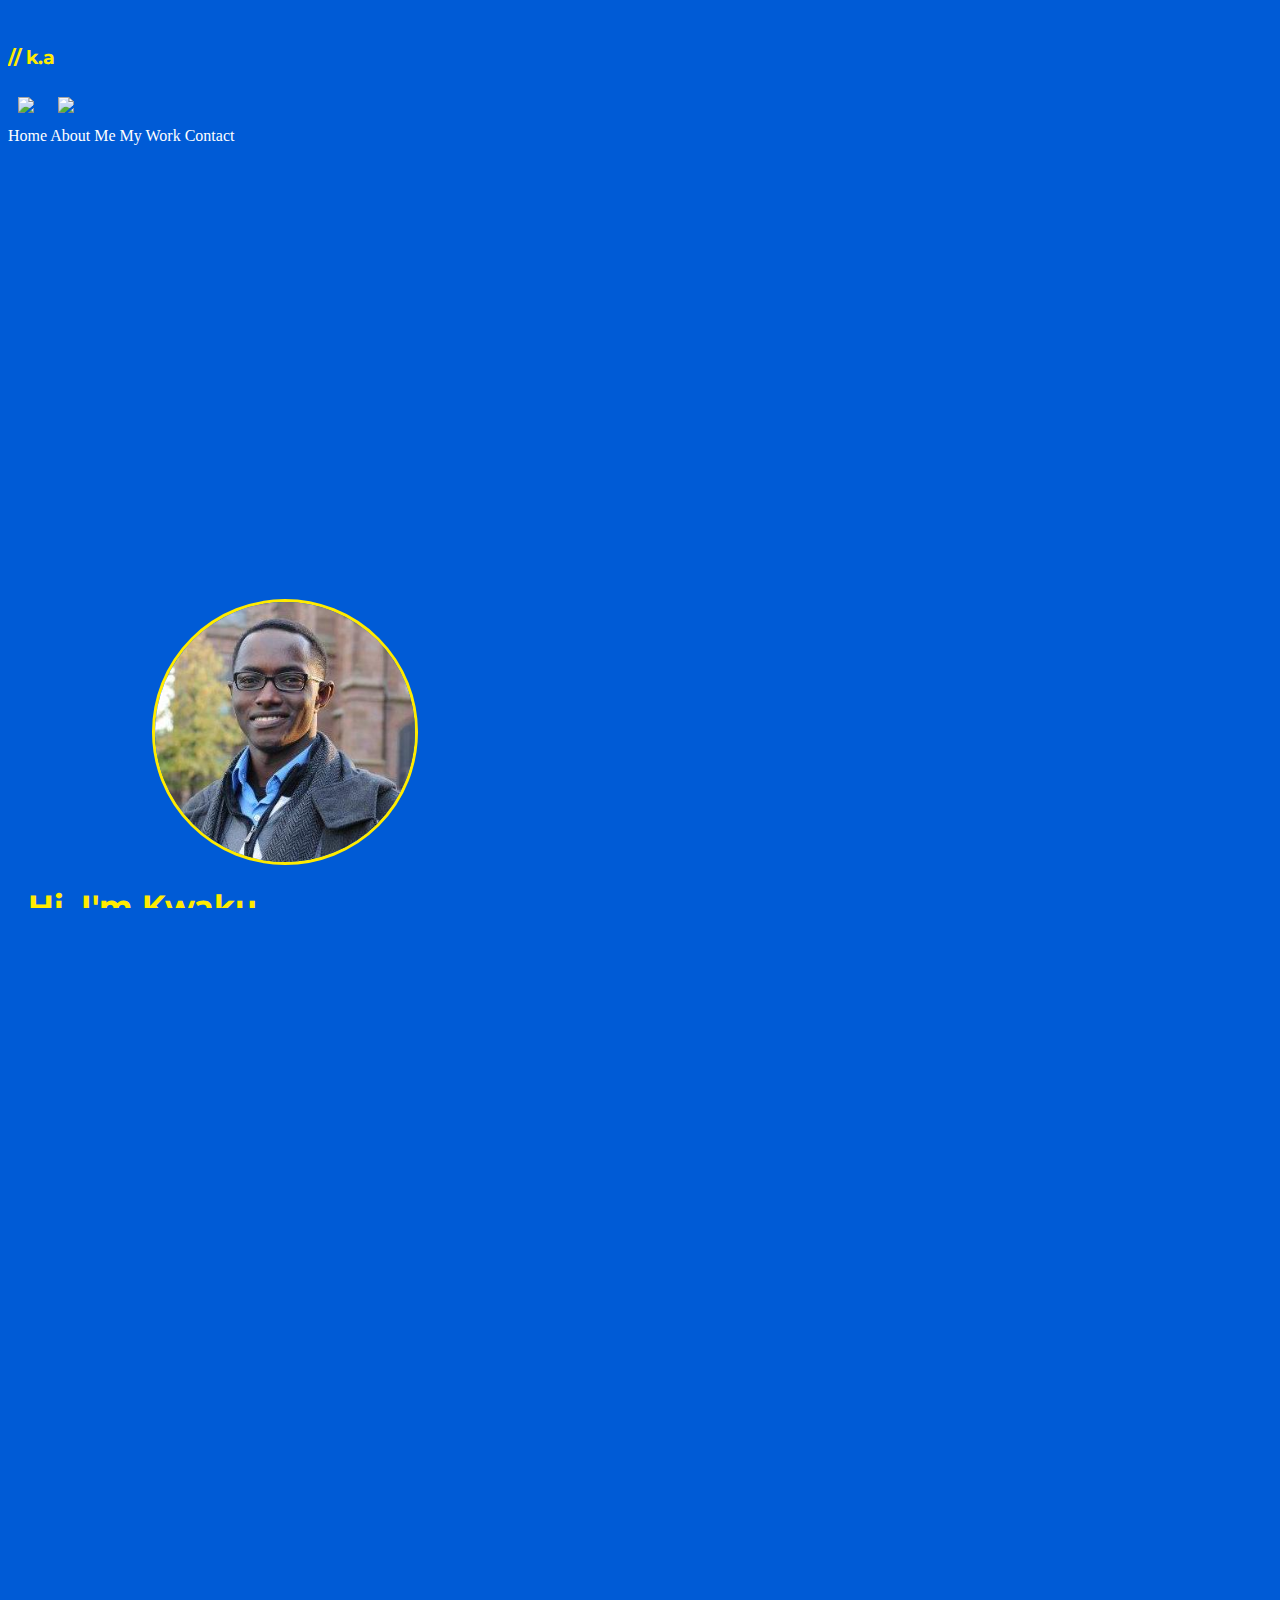
==== commit 51106570: "Fixed alignment issues with styles" ====
--- a/index.html
+++ b/index.html
@@ -17,10 +17,12 @@
     <header class="mdl-layout__header">
       <div class="mdl-layout__header-row">
         <!-- Title -->
-        <span class="mdl-layout-title"><img src="images/logo-yellow@2x.png" class="brand"></span>
+        <!--<span class="mdl-layout-title"><img src="images/logo-yellow@2x.png" class="brand"></span>-->
+        <span class="mdl-layout-title"><a href="#main"><h3 class="gold">// k.a</h3></a></span>
         <div class="mdl-layout-spacer"></div>
         <span>
-          <button class="mdl-button mdl-js-button mdl-button--raised mdl-js-ripple-effect">Resume</button>
+          <span class="social-icons"><a href="https://github.com/SKAkoi"><img src="images/github.png"></a></span>
+          <span class="social-icons"><a href="https://www.linkedin.com/in/kwakuakoi/"><img src="images/linkedin.png"></a></span>
         </span>
       </div>
         <!-- Tabs -->
@@ -36,12 +38,12 @@
       <section id="main" class="mdl-layout__tab-panel is-active">
         <div class="page-content">
           <div class="mdl-grid">
-            <div class="mdl-cell mdl-cell--3-col">
-              <img src="images/me.jpg">
-            </div>
-            <div class="mdl-cell mdl-cell--9-col">
+            <div class="mdl-cell mdl-cell--3-col mdl-cell--4-col-phone">
+              <div class="main-image"><img src="images/me.jpg"></div>
+            </div>
+            <div class="mdl-cell mdl-cell--9-col mdl-cell--4-col-phone">
               <div class="main-intro">
-                <h1>Hi, I'm Kwaku.</h1>
+                <h1 class="gold">Hi, I'm Kwaku.</h1>
                 <p>I'm a creative strategist building amazing digital experiences that solve real problems for millions of users worldwide. I'm currently a lead UX Architect at Hilton.</p>
               </div>
             </div>
@@ -51,7 +53,8 @@
 
       <section class="mdl-layout__tab-panel" id="aboutme">
           <div class="page-content">
-          <h1 class="center">About Me</h1>
+          <h2 class="center gold section-title">About Me</h2>
+          <h4 class="center journey-intro">My journey from Accra, Ghana to Memphis, TN</h4>
           <div class="portfolio">
             <div class="row">
           <div class="demo-card-square demo-card-squareA mdl-card mdl-shadow--2dp">
@@ -105,7 +108,8 @@
 
       <section id="mywork" class="mdl-layout__tab-panel">
         <div class="page-content">
-          <h1 class="center">My work</h1>
+          <h2 class="center gold section-title">My work</h2>
+          <h4 class="center journey-intro">A sampling of some of my latest work</h4>
           <div class="portfolio">
             <div class="row">
           <div class="demo-card-square demo-card-square1 mdl-card mdl-shadow--2dp">
@@ -183,59 +187,49 @@
       </section>
 
       <section id="contact" class="mdl-layout__tab-panel">
-        <h1 class="center">Get in touch</h1>
-        <a href="mailto:akoikwaku@gmail.com"><h2 class="center gold">akoikwaku@gmail.com</h2></a>
+        <h2 class="center gold section-title page-content">Say hello</h2>
+        <h4 class="center journey-intro">Let's get your ideas off the ground</h4>
+        <div class="contact-content">
+        <div class="mdl-grid">
+            <div class="mdl-cell mdl-cell--3-col mdl-cell--3-col-tablet mdl-cell--1-col-phone">
+              <p class="gold">Email</p>
+            </div>
+            <div class="mdl-cell mdl-cell--9-col mdl-cell--5-col-tablet mdl-cell--3-col-phone">
+              <p><a href="mailto:akoikwaku@gmail.com">akoikwaku@gmail.com</a></p>
+            </div>
+        </div>
+        <div class="mdl-grid">
+            <div class="mdl-cell mdl-cell--3-col mdl-cell--3-col-tablet mdl-cell--1-col-phone">
+              <p class="gold">Github</p>
+            </div>
+            <div class="mdl-cell mdl-cell--9-col mdl-cell--5-col-tablet mdl-cell--3-col-phone">
+              <p><a href="https://github.com/SKAkoi">github.com/SKAkoi</a></p>
+            </div>
+        </div>
+        <div class="mdl-grid">
+            <div class="mdl-cell mdl-cell--3-col mdl-cell--3-col-tablet mdl-cell--1-col-phone">
+              <p class="gold">Linked In</p>
+            </div>
+            <div class="mdl-cell mdl-cell--9-col mdl-cell--5-col-tablet mdl-cell--3-col-phone">
+              <p><a href="https://www.linkedin.com/in/kwakuakoi/">linkedin.com/in/kwakuakoi</a></p>
+            </div>
+        </div>
+      </div>
       </section>
     </main>
+    <footer class="mdl-mini-footer">
+        <div class="mdl-mini-footer__right-section">
+          <a href="#" class="center">Made with <i class="material-icons gold">favorite</i> in Memphis, TN</a>
+        </div>
+      </footer>
 </div>
 
   
 
-  <div class="watermark mdl-layout">
+  <!--<div class="watermark mdl-layout">
     <p>Creative Strategy | UX Design | Product Management |</p>
-  </div>
-
-
-  <script type="text/javascript">
-    
-  </script>
+  </div>-->
+
 </div>
 </body>
 </html>
-
-<!--
-  <div class="page-content">
-          <h1 class="center">About Me</h1>
-          <div class="mdl-grid">
-            <div class="mdl-cell mdl-cell--4-col">
-              <span class="mdl-chip mdl-chip--contact">
-                <img class="mdl-chip__contact" src="images/me.jpg"></img>
-                <span class="mdl-chip__text">My journey</span>
-              </span>
-              <ol>
-                <li><span class="gold">Accra, Ghana</span> -  born and raised.</li>
-                <li><span class="gold">Simsbury, CT</span> -  attended high school</li>
-                <li><span class="gold">Middletown, CT</span> -  college @ Wesleyan University</li>
-                <li><span class="gold">Brooklyn, NY</span> -  founded Joomah, Inc</li>
-                <li><span class="gold">Memphis, TN</span> -  leading UX @ Hilton</li>
-              </ol>
-            </div>
-            <div class="mdl-cell mdl-cell--8-col">
-              <div class="current">
-                <h3 class="gold">Current</h3>
-                <ul>
-                  <li>Leading UX Architecture at Hilton</li>
-                  <li>Teaching creative computing to 4th graders at KIPP Memphis Elementary</li>
-                </ul>
-              </div>
-              <div class="previous">
-                <h3 class="gold">Previous</h3>
-                <ul>
-                  <li>Founded Joomah Inc, a startup building smarter hiring tools for Africa</li>
-                  <li>Managed Wesleyan University's Instructional Media Services</li>
-                  <li>Consulted on I.T projects for Dannex, a leading drug maker in Ghana</li>
-                </ul>
-              </div>
-            </div>
-          </div>
-        -->
--- a/style.css
+++ b/style.css
@@ -3,7 +3,7 @@
   color: #ffffff;
   width: 100%;
   overflow-x: hidden;
-  font-size: 2vw;
+  /*font-size: 2vw;*/
   height: 100%;
 }
 
@@ -15,9 +15,13 @@
   text-decoration: none;
 }
 
-h1, h3, h4 {
+h1, h2, h3, h4 {
   color: #ffffff;
   font-family: 'Montserrat', sans-serif;
+}
+
+p {
+  font-family: 'Lato', sans-serif;
 }
 
 .gold {
@@ -30,6 +34,7 @@
 
 .mdl-layout__tab-bar {
   background-color: #005BD6;
+  justify-content: center;
 }
 
 .mdl-layout__tab-bar-button {
@@ -43,6 +48,17 @@
 .mdl-layout__header{
   background-color: #005bd6;
   width: 100%;
+}
+
+.mdl-layout-title {
+  margin-left: -30px;
+  font-family: 'Montserrat', sans-serif;
+  font-weight: 700;
+}
+
+.social-icons img {
+  width: 24px;
+  padding: 10px;
 }
 
 .mdl-button {
@@ -84,8 +100,9 @@
 }
 
 .main-intro p {
-  font-size: 1.25em;
-  line-height: 1.5em;
+  font-size: 2.25em;
+  width: 80%;
+  line-height: 1.65em;
   font-family: 'Montserrat', sans-serif;
   font-weight: 300;
 }
@@ -95,6 +112,10 @@
   vertical-align: middle;
 }
 
+.page-content {
+  margin-top: 5%;
+}
+
 #aboutme ul li {
   font-size: 1.5em;
   line-height: 1.5em;
@@ -105,7 +126,8 @@
 }
 
 .portfolio {
-  width: 1080px;
+  width: 80%;
+  max-width: 1620px;
   margin: 0 auto;
   overflow-x: scroll;
 }
@@ -182,6 +204,32 @@
   background:
     url('images/places/accra.png') bottom right 15% no-repeat #46B6AC;
 }
+
+.contact-content {
+  /*width: 320px;*/
+  width: auto;
+  min-width: 300px;
+  margin: 0 auto;
+  padding: 0 20% 0 20%;
+}
+
+.contact-content p {
+  font-size: 2em;
+  font-family: 'Montserrat', sans-serif;
+}
+
+.mdl-mini-footer {
+  background-color: #04459C;
+  bottom: 0;
+}
+
+.mdl-mini-footer a {
+  font-family: 'Montserrat', sans-serif;
+  font-size: 12px;
+  text-align: right;
+  right: 0;
+}
+
 
 .watermark p {
   font-family: 'Montserrat', sans-serif;
@@ -197,15 +245,104 @@
   text-overflow: ellipsis;
 }
 
-
-
-@media screen and (max-width: 800px) {
-  html {
-    font-size: 4vw;
+@media screen and (max-width: 768px) {
+  body, html {
+    background-color: #005bd6;
+    color: #ffffff;
+    width: 100%;
+    overflow-x: hidden;
+    /*font-size: 4vw;*/
+    height: 100%;
+  }
+
+  #main img {
+  width:200px;
+  border-radius: 50%;
+  margin: 0 auto;
+  border: 3px solid #FFEB00;
+}
+
+  .main-intro h1 {
+    font-size: 3em;
   }
 
   .main-intro p {
     font-size: 2em;
-  }
-}
-
+    width: 100%;
+  }
+
+  #aboutme > .page-content {
+  margin-top: 5%;
+}
+
+  .portfolio {
+    width: 1080px;
+    margin: 0 auto;
+    overflow-x: scroll;
+}
+
+  .row {
+    width: 230%;
+    display: inline-flex;
+    flex-wrap: nowrap;
+}
+
+  .watermark {
+    display: none;
+  }
+
+  .contact-content {
+  /*width: 320px;*/
+  width: auto;
+  min-width: 300px;
+  margin: 0 auto;
+  padding: 0 20% 0 20%;
+}
+
+.contact-content p {
+  font-size: 1.5em;
+  font-family: 'Montserrat', sans-serif;
+}
+}
+
+@media screen and (max-width: 414px) {
+  .main-intro p {
+    font-size: 1.25em;
+    width: 100%;
+  }
+
+  #main img {
+    width: 150px;
+    margin: 0 auto;
+    text-align: center;
+  }
+
+  .main-intro h1 {
+    font-size: 2em;
+  }
+
+  .section-title {
+    font-size: 2em;
+  }
+
+  #aboutme > .page-content {
+  margin-top: 1%;
+  }
+
+  .journey-intro {
+    width: 90%;
+    margin-left: 5%;
+    font-size: 1.25em;
+  }
+
+  .contact-content {
+  width: 100%;
+  margin: 0 auto;
+  padding: 20px;
+  }
+
+  .contact-content p {
+  font-size: 1em;
+  font-family: 'Montserrat', sans-serif;
+  }
+}
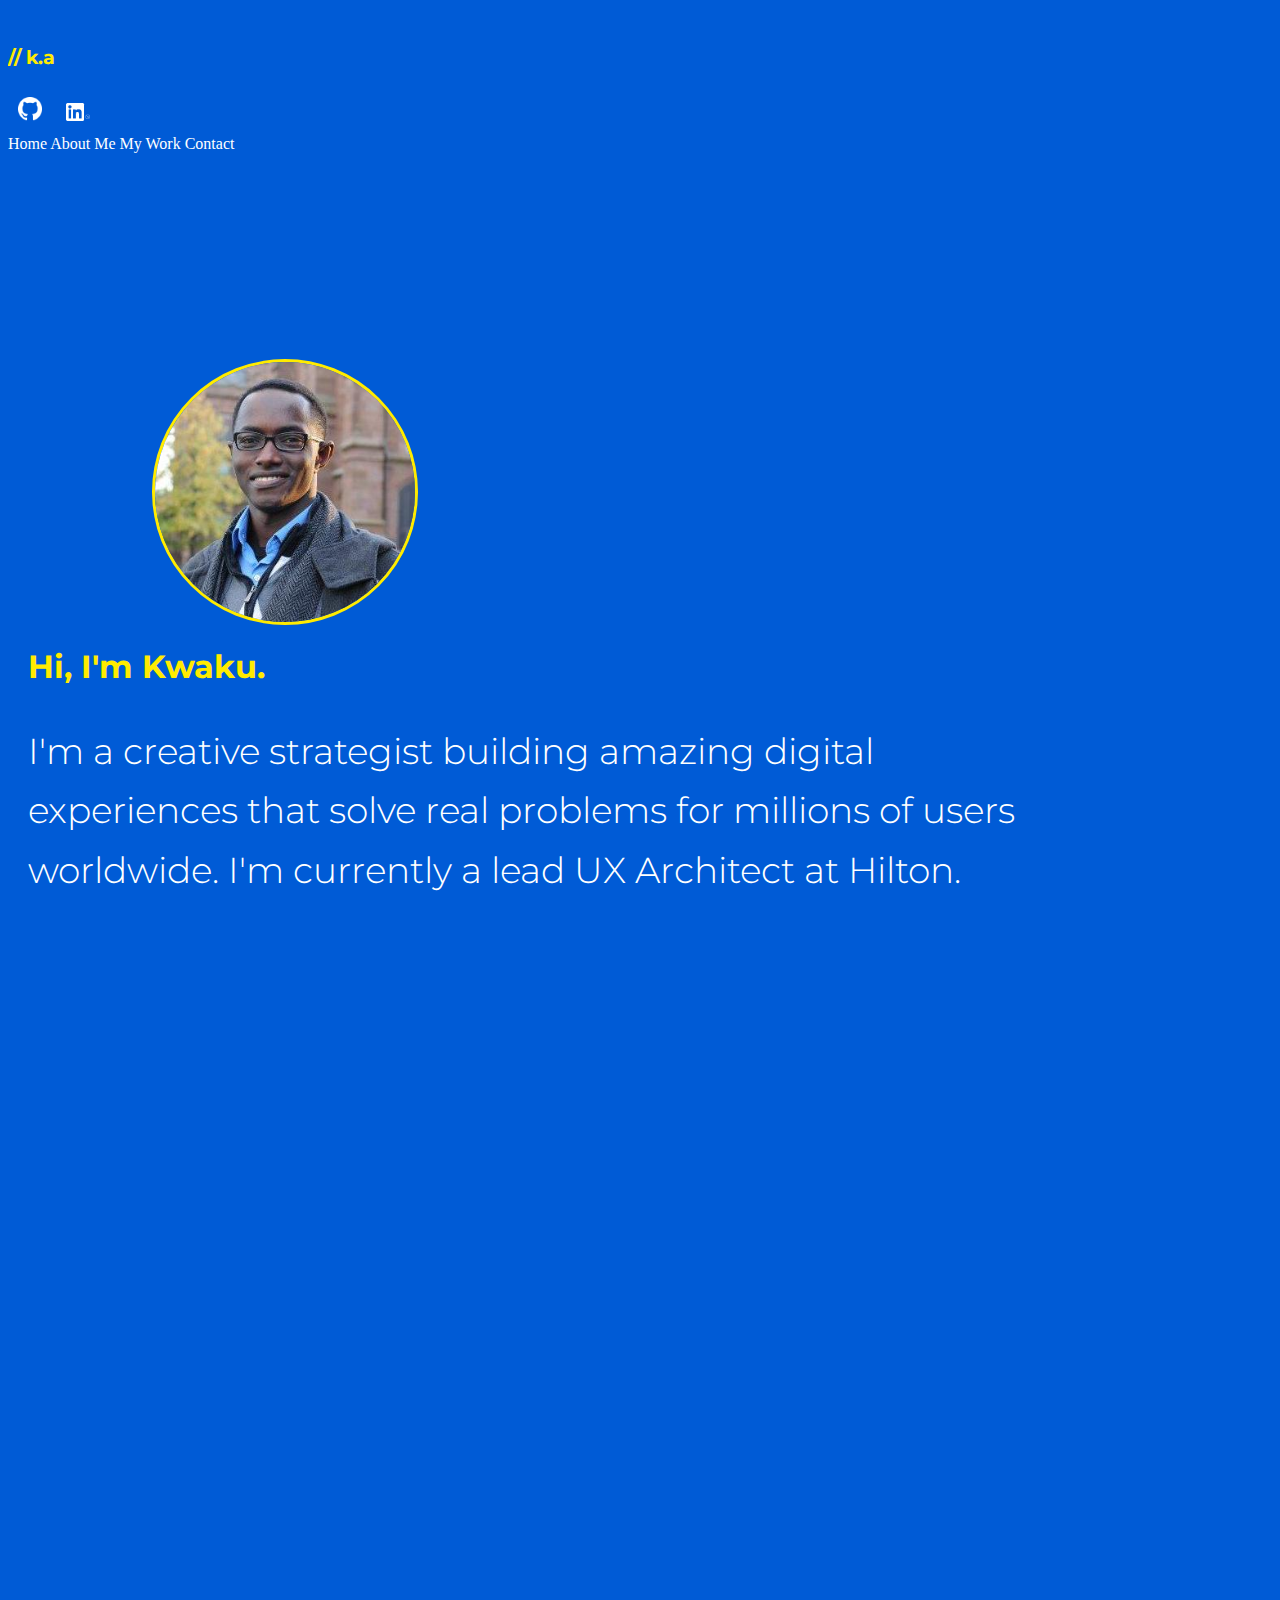
==== commit f2d248f2: "Added some CSS transitions" ====
--- a/index.html
+++ b/index.html
@@ -39,10 +39,10 @@
         <div class="page-content">
           <div class="mdl-grid">
             <div class="mdl-cell mdl-cell--3-col mdl-cell--4-col-phone">
-              <div class="main-image"><img src="images/me.jpg"></div>
+              <div class="main-image"><img src="images/me.jpg" class="fade-first"></div>
             </div>
             <div class="mdl-cell mdl-cell--9-col mdl-cell--4-col-phone">
-              <div class="main-intro">
+              <div class="main-intro fade-second">
                 <h1 class="gold">Hi, I'm Kwaku.</h1>
                 <p>I'm a creative strategist building amazing digital experiences that solve real problems for millions of users worldwide. I'm currently a lead UX Architect at Hilton.</p>
               </div>
@@ -55,7 +55,7 @@
           <div class="page-content">
           <h2 class="center gold section-title">About Me</h2>
           <h4 class="center journey-intro">My journey from Accra, Ghana to Memphis, TN</h4>
-          <div class="portfolio">
+          <div class="portfolio slide">
             <div class="row">
           <div class="demo-card-square demo-card-squareA mdl-card mdl-shadow--2dp">
             <div class="mdl-card__title mdl-card--expand">
@@ -110,7 +110,7 @@
         <div class="page-content">
           <h2 class="center gold section-title">My work</h2>
           <h4 class="center journey-intro">A sampling of some of my latest work</h4>
-          <div class="portfolio">
+          <div class="portfolio slide">
             <div class="row">
           <div class="demo-card-square demo-card-square1 mdl-card mdl-shadow--2dp">
             <div class="mdl-card__title mdl-card--expand">
@@ -187,9 +187,9 @@
       </section>
 
       <section id="contact" class="mdl-layout__tab-panel">
-        <h2 class="center gold section-title page-content">Say hello</h2>
-        <h4 class="center journey-intro">Let's get your ideas off the ground</h4>
-        <div class="contact-content">
+        <h2 class="center gold section-title page-content fade-first">Say hello</h2>
+        <h4 class="center journey-intro fade-first">Let's get your ideas off the ground</h4>
+        <div class="contact-content fade-second">
         <div class="mdl-grid">
             <div class="mdl-cell mdl-cell--3-col mdl-cell--3-col-tablet mdl-cell--1-col-phone">
               <p class="gold">Email</p>
--- a/style.css
+++ b/style.css
@@ -95,7 +95,7 @@
   border-radius: 50%;
   margin-left: 10%;
   vertical-align: middle;
-  margin-top: 30%;
+  margin-top: 10%;
   border: 3px solid #FFEB00;
 }
 
@@ -219,7 +219,7 @@
 }
 
 .mdl-mini-footer {
-  background-color: #04459C;
+  background-color: #0060e0;
   bottom: 0;
 }
 
@@ -346,3 +346,102 @@
   font-family: 'Montserrat', sans-serif;
   }
 }
+
+/* Transitions */
+.fade-first {
+
+    -webkit-animation: fadein 2s; /* Safari, Chrome and Opera > 12.1 */
+       -moz-animation: fadein 2s; /* Firefox < 16 */
+        -ms-animation: fadein 2s; /* Internet Explorer */
+         -o-animation: fadein 2s; /* Opera < 12.1 */
+            animation: fadein 2s;
+}
+
+@keyframes fadein {
+    from { opacity: 0; }
+    to   { opacity: 1; }
+}
+
+/* Firefox < 16 */
+@-moz-keyframes fadein {
+    from { opacity: 0; }
+    to   { opacity: 1; }
+}
+
+/* Safari, Chrome and Opera > 12.1 */
+@-webkit-keyframes fadein {
+    from { opacity: 0; }
+    to   { opacity: 1; }
+}
+
+/* Internet Explorer */
+@-ms-keyframes fadein {
+    from { opacity: 0; }
+    to   { opacity: 1; }
+}
+
+/* Opera < 12.1 */
+@-o-keyframes fadein {
+    from { opacity: 0; }
+    to   { opacity: 1; }
+}
+
+
+.fade-second {
+
+    -webkit-animation: fadein 3s; /* Safari, Chrome and Opera > 12.1 */
+       -moz-animation: fadein 3s; /* Firefox < 16 */
+        -ms-animation: fadein 3s; /* Internet Explorer */
+         -o-animation: fadein 3s; /* Opera < 12.1 */
+            animation: fadein 3s;
+}
+
+@keyframes fadein {
+    from { opacity: 0; }
+    to   { opacity: 1; }
+}
+
+/* Firefox < 16 */
+@-moz-keyframes fadein {
+    from { opacity: 0; }
+    to   { opacity: 1; }
+}
+
+/* Safari, Chrome and Opera > 12.1 */
+@-webkit-keyframes fadein {
+    from { opacity: 0; }
+    to   { opacity: 1; }
+}
+
+/* Internet Explorer */
+@-ms-keyframes fadein {
+    from { opacity: 0; }
+    to   { opacity: 1; }
+}
+
+/* Opera < 12.1 */
+@-o-keyframes fadein {
+    from { opacity: 0; }
+    to   { opacity: 1; }
+}
+
+.slide {
+
+    -webkit-animation: slidein 4s; /* Safari, Chrome and Opera > 12.1 */
+       -moz-animation: slidein 4s; /* Firefox < 16 */
+        -ms-animation: slidein 4s; /* Internet Explorer */
+         -o-animation: slidein 4s; /* Opera < 12.1 */
+            animation: slidein 4s;
+}
+
+@keyframes slidein {
+  from {
+    margin-left: 100%;
+    width: 100%;
+  }
+  to {
+    margin-left: 0%;
+    width: 100%;
+  }
+}
+
